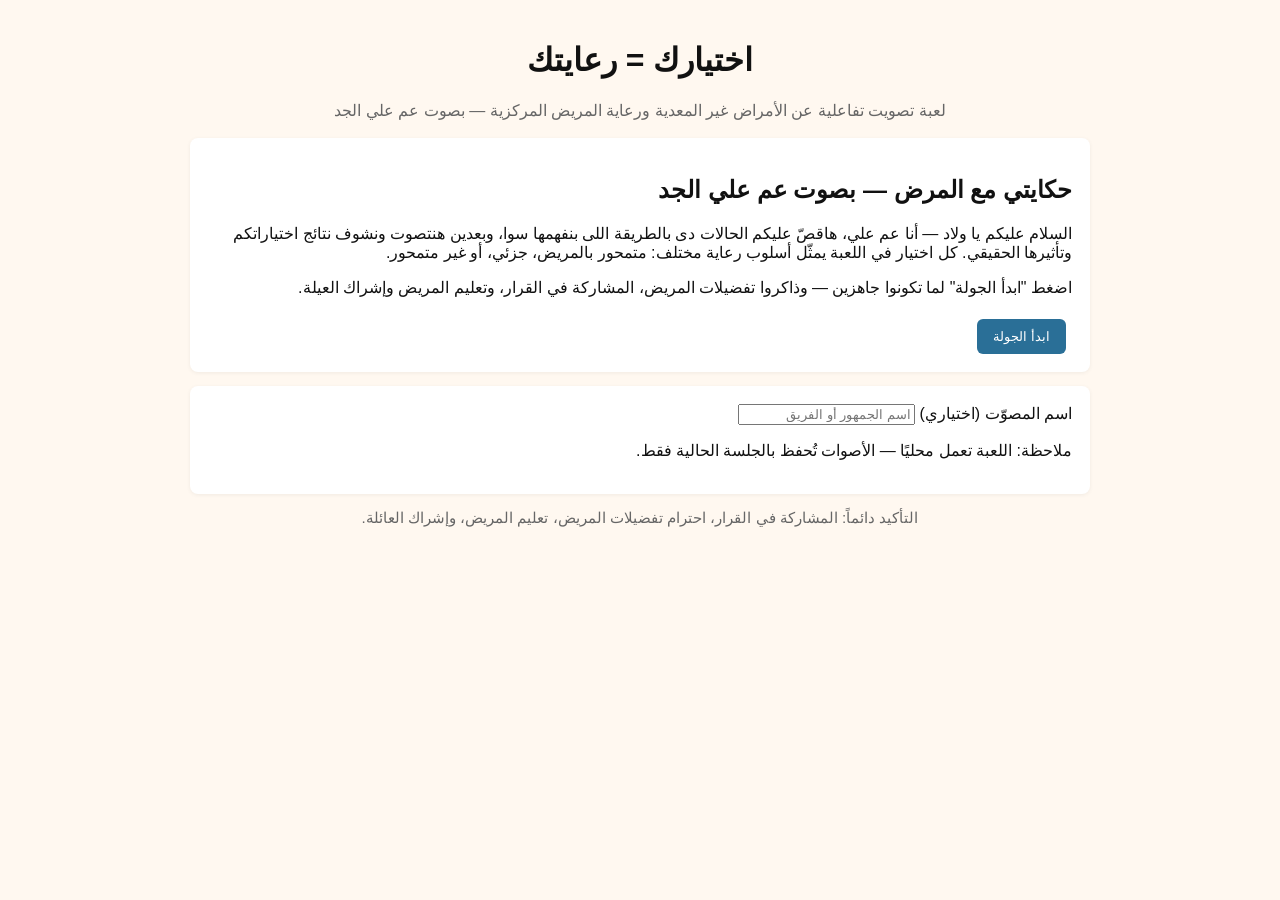
==== index(1).html @ 3a2f7ff7 "Add files via upload" ====
<!doctype html>
<html lang="ar" dir="rtl">
<head>
  <meta charset="utf-8" />
  <meta name="viewport" content="width=device-width,initial-scale=1" />
  <title>لعبتنا: اختيارك = رعايتك</title>
  <link rel="stylesheet" href="style.css">
</head>
<body>
  <div class="container">
    <header>
      <h1>اختيارك = رعايتك</h1>
      <p class="lead">لعبة تصويت تفاعلية عن الأمراض غير المعدية ورعاية المريض المركزية — بصوت عم علي الجد</p>
    </header>

    <main id="app">
      <section id="story" class="card">
        <!-- النص الحكايـة يظهر هنا -->
      </section>

      <section id="round-area" class="card hidden">
        <h2 id="patient-title"></h2>
        <p id="patient-desc"></p>

        <div id="question-list"></div>

        <div class="controls">
          <button id="submit-votes" class="btn">أرسل الأصوات</button>
          <button id="next-round" class="btn hidden">التالى</button>
        </div>

        <div id="round-result" class="result hidden"></div>
      </section>

      <section id="final-area" class="card hidden">
        <h3>نهاية سيناريو المريض</h3>
        <div id="final-summary"></div>
        <button id="next-patient" class="btn">انتقل للمريض التالي</button>
        <button id="restart-game" class="btn">إعادة من الأول</button>
      </section>

      <aside id="controls-panel" class="card">
        <label for="audience-name">اسم المصوّت (اختياري)</label>
        <input id="audience-name" placeholder="اسم الجمهور أو الفريق">
        <p>ملاحظة: اللعبة تعمل محليًا — الأصوات تُحفظ بالجلسة الحالية فقط.</p>
      </aside>
    </main>

    <footer>
      <p>التأكيد دائماً: المشاركة في القرار، احترام تفضيلات المريض، تعليم المريض، وإشراك العائلة.</p>
    </footer>
  </div>

  <script src="app.js"></script>
</body>
</html>
---- style.css ----
:root{
  --bg:#fff8f0;
  --card:#ffffff;
  --accent:#2a6f97;
  --muted:#666;
  --success:#2e7d32;
  --danger:#c62828;
}
*{box-sizing:border-box}
body{
  background:var(--bg);
  font-family: "Noto Sans Arabic", Tahoma, sans-serif;
  margin:0;
  padding:20px;
  color:#111;
}
.container{max-width:900px;margin:0 auto}
header{ text-align:center;margin-bottom:18px}
.lead{color:var(--muted)}
.card{
  background:var(--card);
  padding:18px;
  border-radius:8px;
  box-shadow:0 1px 4px rgba(0,0,0,0.06);
  margin-bottom:14px;
}
.hidden{display:none}
.btn{
  background:var(--accent);
  color:#fff;
  border:none;
  padding:10px 16px;
  border-radius:6px;
  cursor:pointer;
  margin:6px 6px 0 0;
}
.btn:disabled{opacity:.6;cursor:not-allowed}
.question{
  border:1px dashed #e6e6e6;
  padding:12px;
  margin-bottom:10px;
  border-radius:6px;
}
.option{
  display:flex;
  gap:10px;
  align-items:center;
  margin:8px 0;
}
.option input[type="radio"]{transform:scale(1.2)}
.result{padding:12px;border-radius:6px;margin-top:12px}
.result.success{background:rgba(46,125,50,0.1);border-left:6px solid var(--success)}
.result.warn{background:rgba(255,167,38,0.06);border-left:6px solid #ffa726}
.result.danger{background:rgba(198,40,40,0.06);border-left:6px solid var(--danger)}
footer{ text-align:center;color:var(--muted);margin-top:8px;font-size:.95rem}
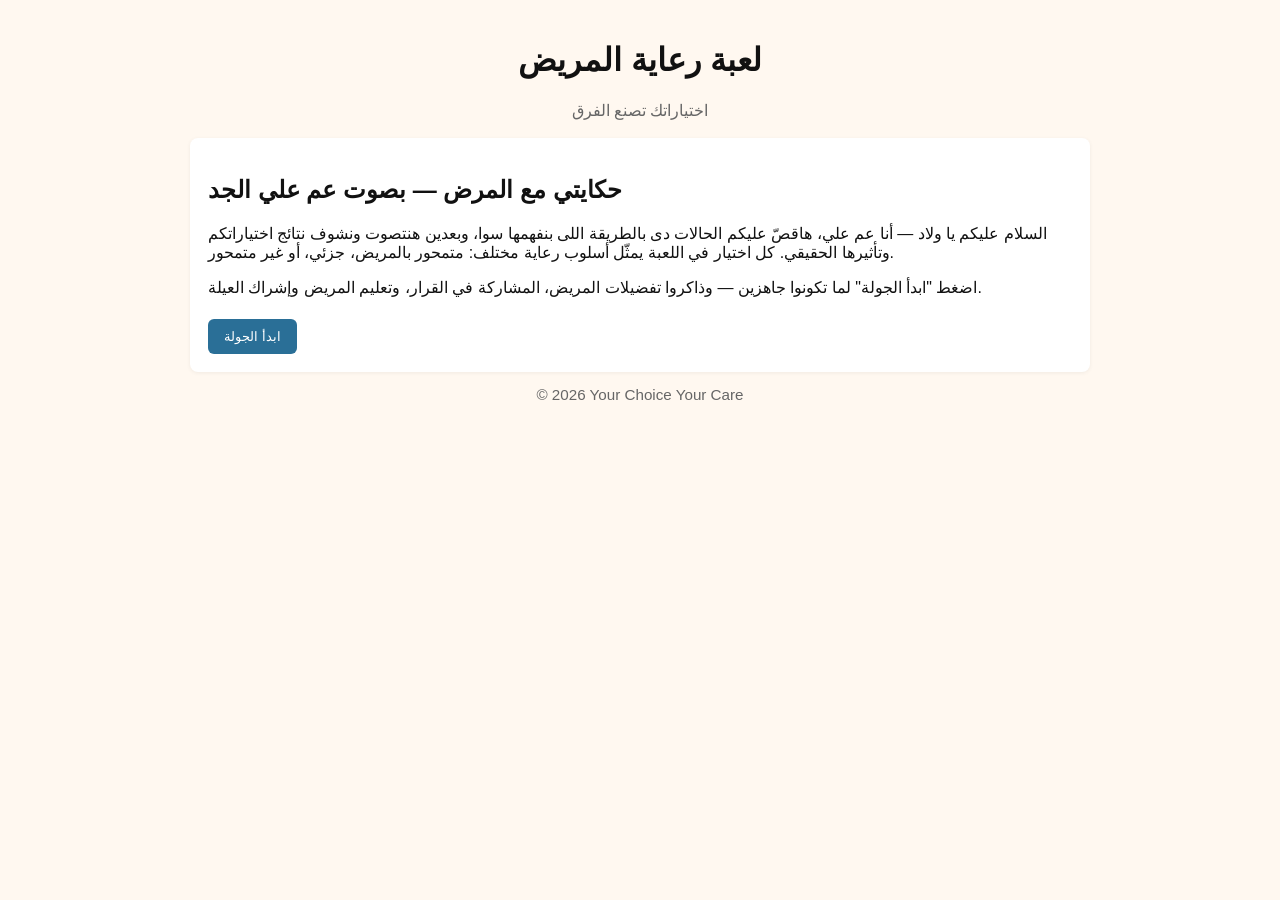
==== commit aa3f2c40: "Revise HTML struadjustmentcture and update content Updated the HTML structure and content for improv" ====
--- a/index(1).html
+++ b/index(1).html
@@ -1,56 +1,42 @@
-<!doctype html>
-<html lang="ar" dir="rtl">
+<!DOCTYPE html>
+<html lang="ar">
 <head>
-  <meta charset="utf-8" />
-  <meta name="viewport" content="width=device-width,initial-scale=1" />
-  <title>لعبتنا: اختيارك = رعايتك</title>
+  <meta charset="UTF-8">
+  <title>Your Choice Your Care</title>
   <link rel="stylesheet" href="style.css">
 </head>
 <body>
   <div class="container">
     <header>
-      <h1>اختيارك = رعايتك</h1>
-      <p class="lead">لعبة تصويت تفاعلية عن الأمراض غير المعدية ورعاية المريض المركزية — بصوت عم علي الجد</p>
+      <h1>لعبة رعاية المريض</h1>
+      <p class="lead">اختياراتك تصنع الفرق</p>
     </header>
 
-    <main id="app">
-      <section id="story" class="card">
-        <!-- النص الحكايـة يظهر هنا -->
-      </section>
+    <!-- Story area -->
+    <div id="story" class="card"></div>
 
-      <section id="round-area" class="card hidden">
-        <h2 id="patient-title"></h2>
-        <p id="patient-desc"></p>
+    <!-- Round area -->
+    <div id="round-area" class="card hidden">
+      <h2 id="patient-title"></h2>
+      <p id="patient-desc"></p>
+      <div id="question-list"></div>
+      <input id="audience-name" placeholder="اكتب اسمك هنا">
+      <button id="submit-votes" class="btn">أرسل التصويت</button>
+      <div id="round-result" class="result hidden"></div>
+      <button id="next-round" class="btn hidden">الجولة التالية</button>
+    </div>
 
-        <div id="question-list"></div>
+    <!-- Final area -->
+    <div id="final-area" class="card hidden">
+      <h2>الملخص النهائي</h2>
+      <div id="final-summary"></div>
+      <button id="next-patient" class="btn">المريض التالي</button>
+      <button id="restart-game" class="btn">إعادة اللعبة</button>
+    </div>
 
-        <div class="controls">
-          <button id="submit-votes" class="btn">أرسل الأصوات</button>
-          <button id="next-round" class="btn hidden">التالى</button>
-        </div>
-
-        <div id="round-result" class="result hidden"></div>
-      </section>
-
-      <section id="final-area" class="card hidden">
-        <h3>نهاية سيناريو المريض</h3>
-        <div id="final-summary"></div>
-        <button id="next-patient" class="btn">انتقل للمريض التالي</button>
-        <button id="restart-game" class="btn">إعادة من الأول</button>
-      </section>
-
-      <aside id="controls-panel" class="card">
-        <label for="audience-name">اسم المصوّت (اختياري)</label>
-        <input id="audience-name" placeholder="اسم الجمهور أو الفريق">
-        <p>ملاحظة: اللعبة تعمل محليًا — الأصوات تُحفظ بالجلسة الحالية فقط.</p>
-      </aside>
-    </main>
-
-    <footer>
-      <p>التأكيد دائماً: المشاركة في القرار، احترام تفضيلات المريض، تعليم المريض، وإشراك العائلة.</p>
-    </footer>
+    <footer>© 2026 Your Choice Your Care</footer>
   </div>
 
   <script src="app.js"></script>
 </body>
-</html>+</html>
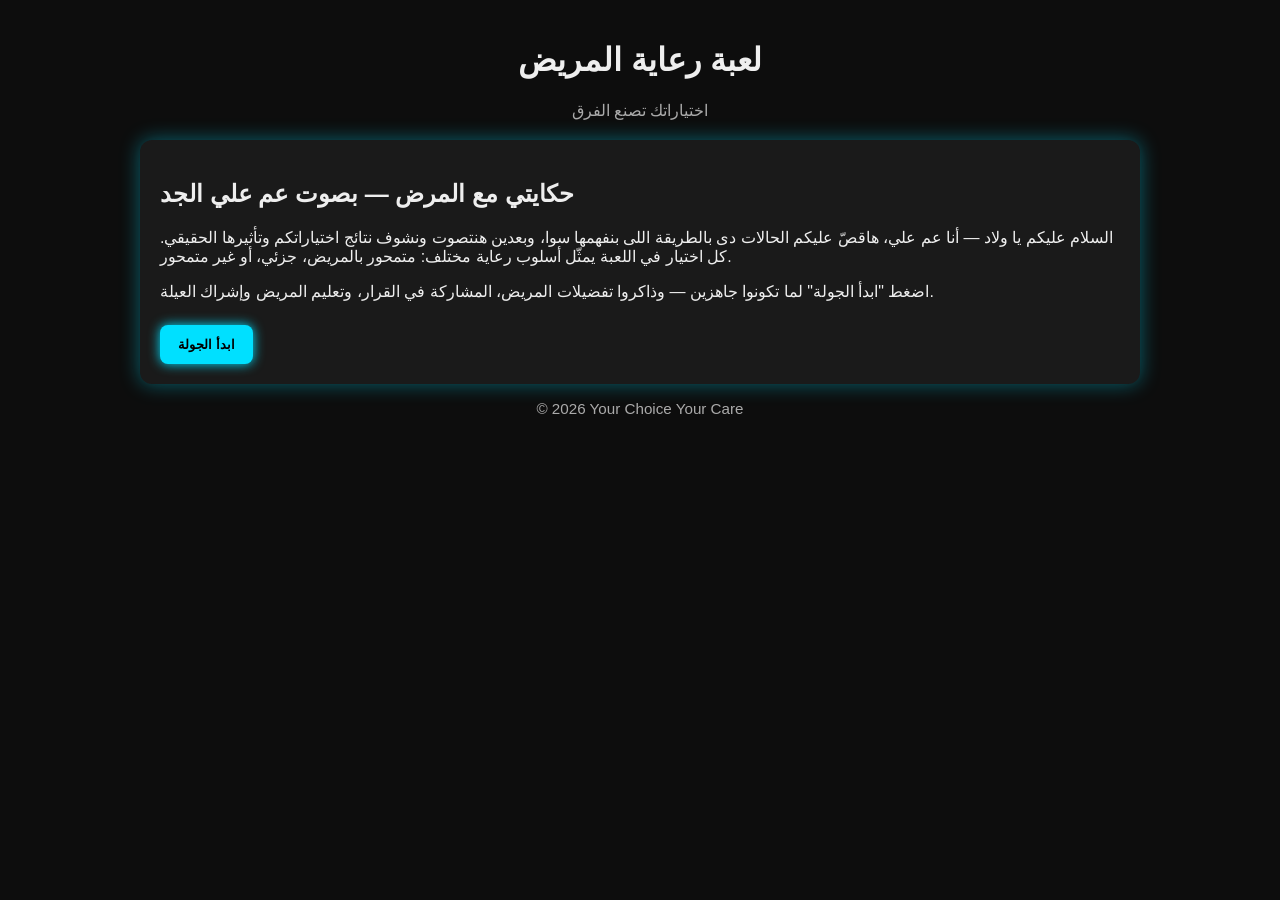
==== commit 583ad272: "Add vote bars div to index(1).html" ====
--- a/index(1).html
+++ b/index(1).html
@@ -33,6 +33,7 @@
       <button id="next-patient" class="btn">المريض التالي</button>
       <button id="restart-game" class="btn">إعادة اللعبة</button>
     </div>
+<div id="vote-bars" class="vote-bars"></div>
 
     <footer>© 2026 Your Choice Your Care</footer>
   </div>
--- a/style.css
+++ b/style.css
@@ -1,55 +1,97 @@
 :root{
-  --bg:#fff8f0;
-  --card:#ffffff;
-  --accent:#2a6f97;
-  --muted:#666;
-  --success:#2e7d32;
-  --danger:#c62828;
+  --bg:#0d0d0d;
+  --card:#1a1a1a;
+  --accent:#00e0ff;
+  --muted:#aaa;
+  --success:#00ff99;
+  --danger:#ff0066;
+  --warn:#ffcc00;
 }
+
 *{box-sizing:border-box}
 body{
   background:var(--bg);
   font-family: "Noto Sans Arabic", Tahoma, sans-serif;
   margin:0;
   padding:20px;
-  color:#111;
+  color:#eee;
 }
-.container{max-width:900px;margin:0 auto}
-header{ text-align:center;margin-bottom:18px}
+
+.patient-avatar{
+  width:150px;
+  border-radius:50%;
+  box-shadow:0 0 20px var(--accent);
+  margin-bottom:12px;
+}
+
+@keyframes fadeIn {
+  from {opacity:0; transform:translateY(20px);}
+  to {opacity:1; transform:translateY(0);}
+}
+.fade-in {
+  animation:fadeIn 0.8s ease forwards;
+}
+
+.container{max-width:1000px;margin:0 auto}
+header{ text-align:center;margin-bottom:20px}
 .lead{color:var(--muted)}
+
 .card{
   background:var(--card);
-  padding:18px;
-  border-radius:8px;
-  box-shadow:0 1px 4px rgba(0,0,0,0.06);
-  margin-bottom:14px;
+  padding:20px;
+  border-radius:12px;
+  box-shadow:0 0 20px rgba(0,224,255,0.4);
+  margin-bottom:16px;
+  transition:transform .2s ease;
 }
+.card:hover{transform:scale(1.02)}
+
 .hidden{display:none}
+
 .btn{
   background:var(--accent);
-  color:#fff;
+  color:#000;
+  font-weight:bold;
   border:none;
-  padding:10px 16px;
-  border-radius:6px;
+  padding:12px 18px;
+  border-radius:8px;
   cursor:pointer;
-  margin:6px 6px 0 0;
+  margin:8px 8px 0 0;
+  box-shadow:0 0 12px var(--accent);
+  transition:background .3s ease, transform .2s ease;
 }
-.btn:disabled{opacity:.6;cursor:not-allowed}
+.btn:hover{background:#00b8cc;transform:scale(1.05)}
+.btn:disabled{opacity:.5;cursor:not-allowed}
+
 .question{
-  border:1px dashed #e6e6e6;
-  padding:12px;
-  margin-bottom:10px;
-  border-radius:6px;
+  border:2px solid var(--accent);
+  padding:14px;
+  margin-bottom:12px;
+  border-radius:8px;
+  background:rgba(0,224,255,0.05);
+  box-shadow:0 0 8px rgba(0,224,255,0.3);
 }
+
 .option{
   display:flex;
-  gap:10px;
+  gap:12px;
   align-items:center;
-  margin:8px 0;
+  margin:10px 0;
+  color:#eee;
 }
-.option input[type="radio"]{transform:scale(1.2)}
-.result{padding:12px;border-radius:6px;margin-top:12px}
-.result.success{background:rgba(46,125,50,0.1);border-left:6px solid var(--success)}
-.result.warn{background:rgba(255,167,38,0.06);border-left:6px solid #ffa726}
-.result.danger{background:rgba(198,40,40,0.06);border-left:6px solid var(--danger)}
-footer{ text-align:center;color:var(--muted);margin-top:8px;font-size:.95rem}+.option input[type="radio"]{transform:scale(1.3)}
+.option span{transition:color .3s ease}
+.option:hover span{color:var(--accent)}
+
+.result{
+  padding:14px;
+  border-radius:8px;
+  margin-top:14px;
+  font-weight:bold;
+  text-shadow:0 0 6px rgba(255,255,255,0.6);
+}
+.result.success{background:rgba(0,255,153,0.1);border-left:6px solid var(--success)}
+.result.warn{background:rgba(255,204,0,0.1);border-left:6px solid var(--warn)}
+.result.danger{background:rgba(255,0,102,0.1);border-left:6px solid var(--danger)}
+
+footer{ text-align:center;color:var(--muted);margin-top:10px;font-size:.95rem}
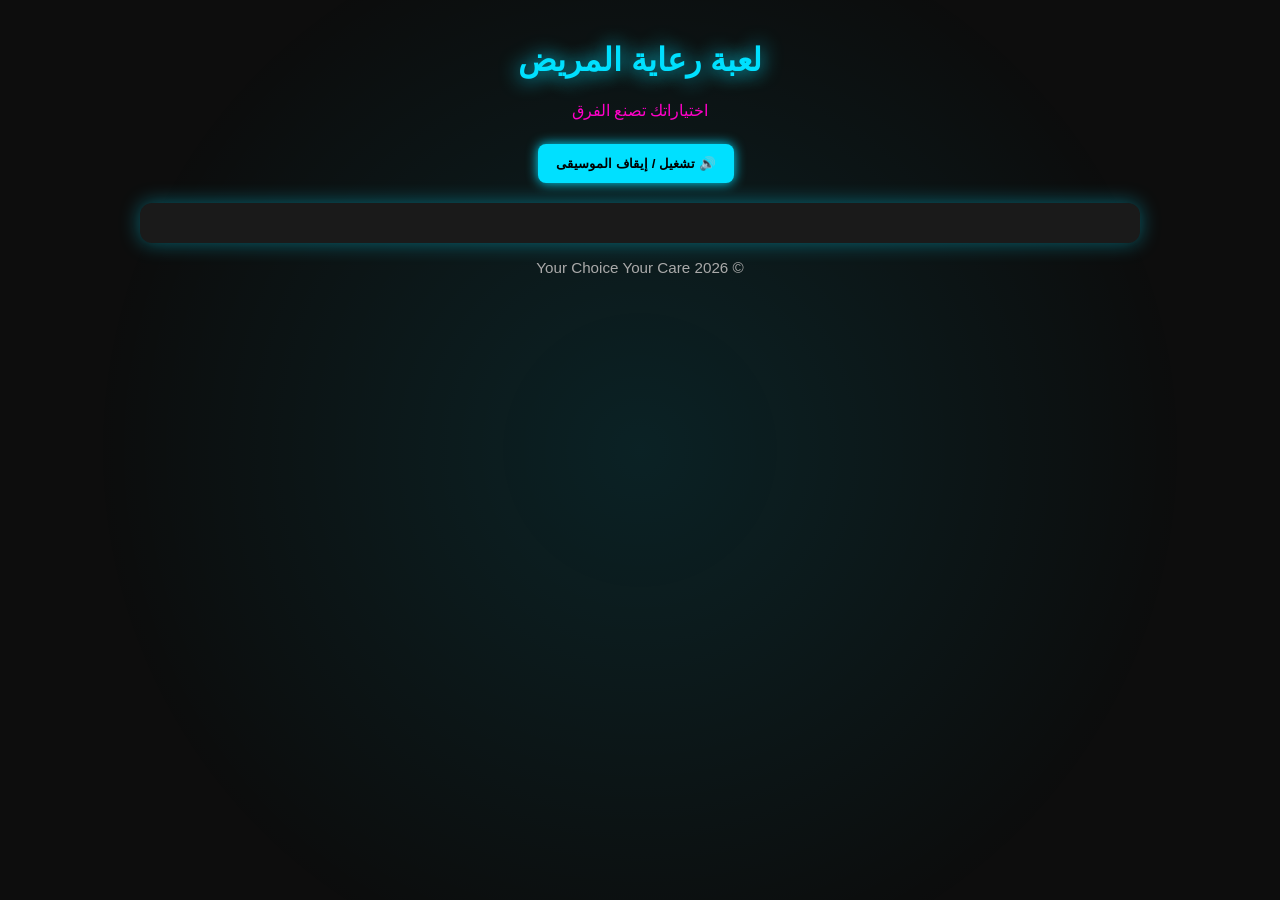
==== commit d1716169: "Enhance UI and add background music Added background music feature and updated styles." ====
--- a/index(1).html
+++ b/index(1).html
@@ -8,21 +8,25 @@
 <body>
   <div class="container">
     <header>
-      <h1>لعبة رعاية المريض</h1>
-      <p class="lead">اختياراتك تصنع الفرق</p>
+      <h1 style="color:#00e0ff;text-shadow:0 0 20px #00e0ff;">لعبة رعاية المريض</h1>
+      <p class="lead" style="color:#ff00c8;">اختياراتك تصنع الفرق</p>
+      <button id="music-toggle" class="btn">🔊 تشغيل / إيقاف الموسيقى</button>
     </header>
 
     <!-- Story area -->
     <div id="story" class="card"></div>
 
     <!-- Round area -->
-    <div id="round-area" class="card hidden">
+    <div id="round-area" class="card hidden fade-in">
+      <img id="patient-image" src="images/diabetes.png" alt="صورة المريض" class="patient-avatar">
       <h2 id="patient-title"></h2>
       <p id="patient-desc"></p>
       <div id="question-list"></div>
       <input id="audience-name" placeholder="اكتب اسمك هنا">
       <button id="submit-votes" class="btn">أرسل التصويت</button>
-      <div id="round-result" class="result hidden"></div>
+      <div id="round-result" class="result hidden">
+        <div id="vote-bars" class="vote-bars"></div>
+      </div>
       <button id="next-round" class="btn hidden">الجولة التالية</button>
     </div>
 
@@ -33,11 +37,15 @@
       <button id="next-patient" class="btn">المريض التالي</button>
       <button id="restart-game" class="btn">إعادة اللعبة</button>
     </div>
-<div id="vote-bars" class="vote-bars"></div>
 
     <footer>© 2026 Your Choice Your Care</footer>
   </div>
 
+  <!-- Background music -->
+  <audio id="bg-music" autoplay loop>
+    <source src="images/neon-theme.mp3" type="audio/mpeg">
+  </audio>
+
   <script src="app.js"></script>
 </body>
 </html>
--- a/style.css
+++ b/style.css
@@ -2,6 +2,7 @@
   --bg:#0d0d0d;
   --card:#1a1a1a;
   --accent:#00e0ff;
+  --accent2:#00b8cc; /* secondary accent for gradients */
   --muted:#aaa;
   --success:#00ff99;
   --danger:#ff0066;
@@ -15,6 +16,7 @@
   margin:0;
   padding:20px;
   color:#eee;
+  direction: rtl; /* ensure RTL layout for Arabic */
 }
 
 .patient-avatar{
@@ -25,8 +27,8 @@
 }
 
 @keyframes fadeIn {
-  from {opacity:0; transform:translateY(20px);}
-  to {opacity:1; transform:translateY(0);}
+  from {opacity:0; transform:translateY(20px);} 
+  to {opacity:1; transform:translateY(0);} 
 }
 .fade-in {
   animation:fadeIn 0.8s ease forwards;
@@ -93,5 +95,50 @@
 .result.success{background:rgba(0,255,153,0.1);border-left:6px solid var(--success)}
 .result.warn{background:rgba(255,204,0,0.1);border-left:6px solid var(--warn)}
 .result.danger{background:rgba(255,0,102,0.1);border-left:6px solid var(--danger)}
+.vote-bars {
+  margin-top:10px;
+}
+.bar {
+  height:20px;
+  border-radius:10px;
+  margin:6px 0;
+  /* use gradient between accent and accent2 (fallback to accent) */
+  background:linear-gradient(90deg,var(--accent),var(--accent2));
+  box-shadow:0 0 10px var(--accent);
+  transition:width 1s ease, background .3s ease;
+  width: 0%;
+}
+.bar-label {
+  font-size:0.9rem;
+  margin-bottom:4px;
+  text-align: right;
+}
+
+/* input styling */
+#audience-name{
+  display:block;
+  width:100%;
+  padding:10px 12px;
+  border-radius:8px;
+  border:1px solid rgba(255,255,255,0.08);
+  background:transparent;
+  color:inherit;
+  margin-top:10px;
+  text-align: right;
+}
+#audience-name::placeholder{color:var(--muted);}
+
+body::before {
+  content:'';
+  position:fixed;
+  top:0;left:0;width:100%;height:100%;
+  background:radial-gradient(circle at center,rgba(0,224,255,0.1),transparent 70%);
+  animation:pulse 5s infinite alternate;
+  z-index:-1;
+}
+@keyframes pulse {
+  from{opacity:0.4}
+  to{opacity:0.8}
+}
 
 footer{ text-align:center;color:var(--muted);margin-top:10px;font-size:.95rem}
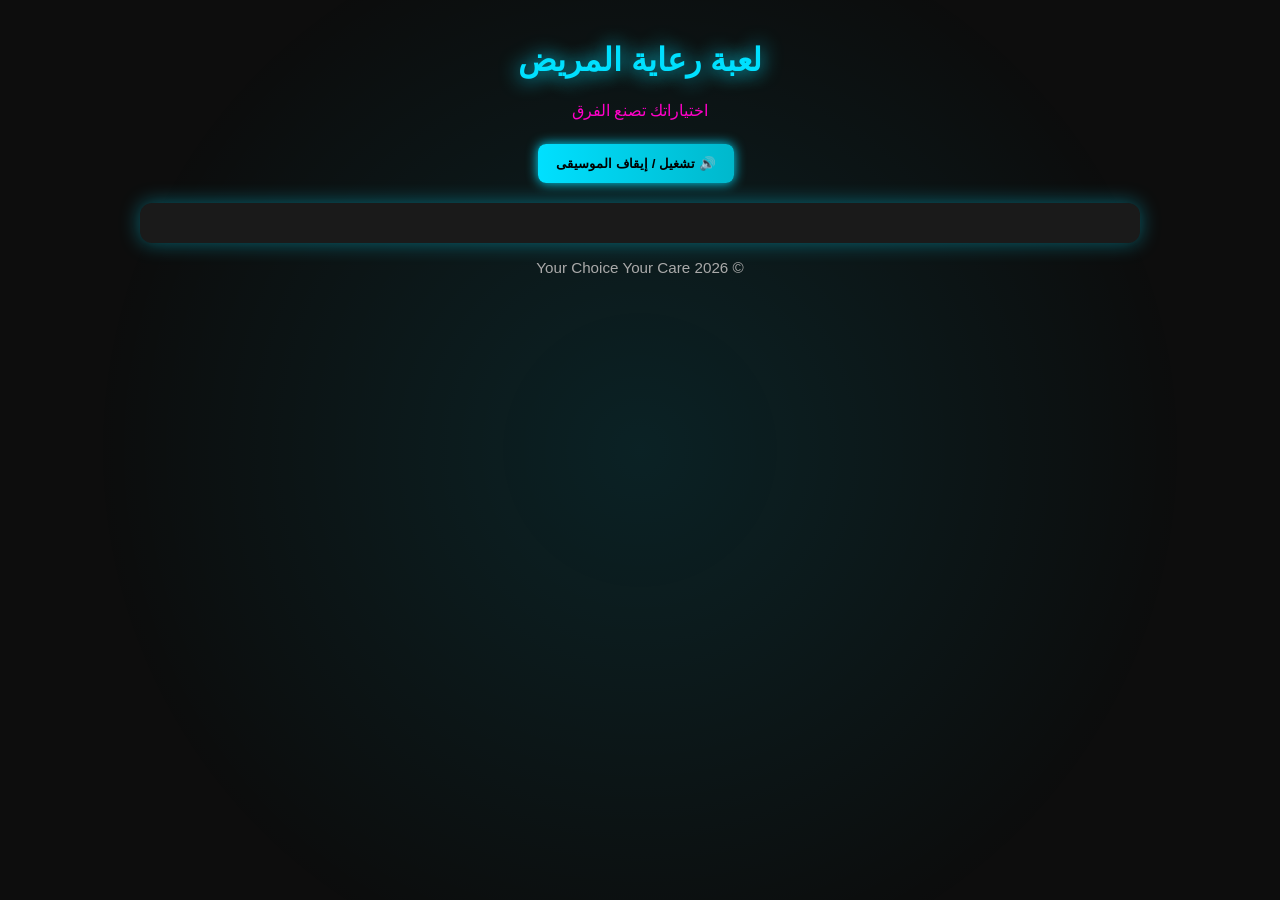
==== commit 5f6d3486: "Enhance final area with scoreboard div Added scoreboard div to the final area of the HTML." ====
--- a/index(1).html
+++ b/index(1).html
@@ -30,13 +30,14 @@
       <button id="next-round" class="btn hidden">الجولة التالية</button>
     </div>
 
-    <!-- Final area -->
-    <div id="final-area" class="card hidden">
-      <h2>الملخص النهائي</h2>
-      <div id="final-summary"></div>
-      <button id="next-patient" class="btn">المريض التالي</button>
-      <button id="restart-game" class="btn">إعادة اللعبة</button>
-    </div>
+  <!-- Final area -->
+<div id="final-area" class="card hidden">
+  <h2>الملخص النهائي</h2>
+  <div id="final-summary"></div>
+  <div id="scoreboard" class="scoreboard"></div>
+  <button id="next-patient" class="btn">المريض التالي</button>
+  <button id="restart-game" class="btn">إعادة اللعبة</button>
+</div>
 
     <footer>© 2026 Your Choice Your Care</footer>
   </div>
--- a/style.css
+++ b/style.css
@@ -12,30 +12,35 @@
 *{box-sizing:border-box}
 body{
   background:var(--bg);
-  font-family: "Noto Sans Arabic", Tahoma, sans-serif;
+  font-family:"Noto Sans Arabic", Tahoma, sans-serif;
   margin:0;
   padding:20px;
   color:#eee;
-  direction: rtl; /* ensure RTL layout for Arabic */
+  direction:rtl; /* ensure RTL layout for Arabic */
 }
 
+/* Patient avatar glow */
 .patient-avatar{
   width:150px;
   border-radius:50%;
   box-shadow:0 0 20px var(--accent);
   margin-bottom:12px;
+  animation:glow 2s infinite alternate;
+}
+@keyframes glow{
+  from{box-shadow:0 0 15px var(--accent)}
+  to{box-shadow:0 0 25px var(--accent2)}
 }
 
+/* Fade-in animation for round transitions */
 @keyframes fadeIn {
   from {opacity:0; transform:translateY(20px);} 
   to {opacity:1; transform:translateY(0);} 
 }
-.fade-in {
-  animation:fadeIn 0.8s ease forwards;
-}
+.fade-in {animation:fadeIn 0.8s ease forwards;}
 
 .container{max-width:1000px;margin:0 auto}
-header{ text-align:center;margin-bottom:20px}
+header{text-align:center;margin-bottom:20px}
 .lead{color:var(--muted)}
 
 .card{
@@ -51,7 +56,7 @@
 .hidden{display:none}
 
 .btn{
-  background:var(--accent);
+  background:linear-gradient(90deg,var(--accent),var(--accent2));
   color:#000;
   font-weight:bold;
   border:none;
@@ -62,7 +67,7 @@
   box-shadow:0 0 12px var(--accent);
   transition:background .3s ease, transform .2s ease;
 }
-.btn:hover{background:#00b8cc;transform:scale(1.05)}
+.btn:hover{transform:scale(1.05);box-shadow:0 0 20px var(--accent2)}
 .btn:disabled{opacity:.5;cursor:not-allowed}
 
 .question{
@@ -95,26 +100,25 @@
 .result.success{background:rgba(0,255,153,0.1);border-left:6px solid var(--success)}
 .result.warn{background:rgba(255,204,0,0.1);border-left:6px solid var(--warn)}
 .result.danger{background:rgba(255,0,102,0.1);border-left:6px solid var(--danger)}
-.vote-bars {
-  margin-top:10px;
-}
+
+/* Voting bars */
+.vote-bars {margin-top:10px;}
 .bar {
   height:20px;
   border-radius:10px;
   margin:6px 0;
-  /* use gradient between accent and accent2 (fallback to accent) */
   background:linear-gradient(90deg,var(--accent),var(--accent2));
   box-shadow:0 0 10px var(--accent);
-  transition:width 1s ease, background .3s ease;
-  width: 0%;
+  transition:width 1s ease;
+  width:0%;
 }
 .bar-label {
   font-size:0.9rem;
   margin-bottom:4px;
-  text-align: right;
+  text-align:right;
 }
 
-/* input styling */
+/* Input styling */
 #audience-name{
   display:block;
   width:100%;
@@ -124,10 +128,11 @@
   background:transparent;
   color:inherit;
   margin-top:10px;
-  text-align: right;
+  text-align:right;
 }
 #audience-name::placeholder{color:var(--muted);}
 
+/* Pulsing neon background */
 body::before {
   content:'';
   position:fixed;
@@ -141,4 +146,4 @@
   to{opacity:0.8}
 }
 
-footer{ text-align:center;color:var(--muted);margin-top:10px;font-size:.95rem}
+footer{text-align:center;color:var(--muted);margin-top:10px;font-size:.95rem}
